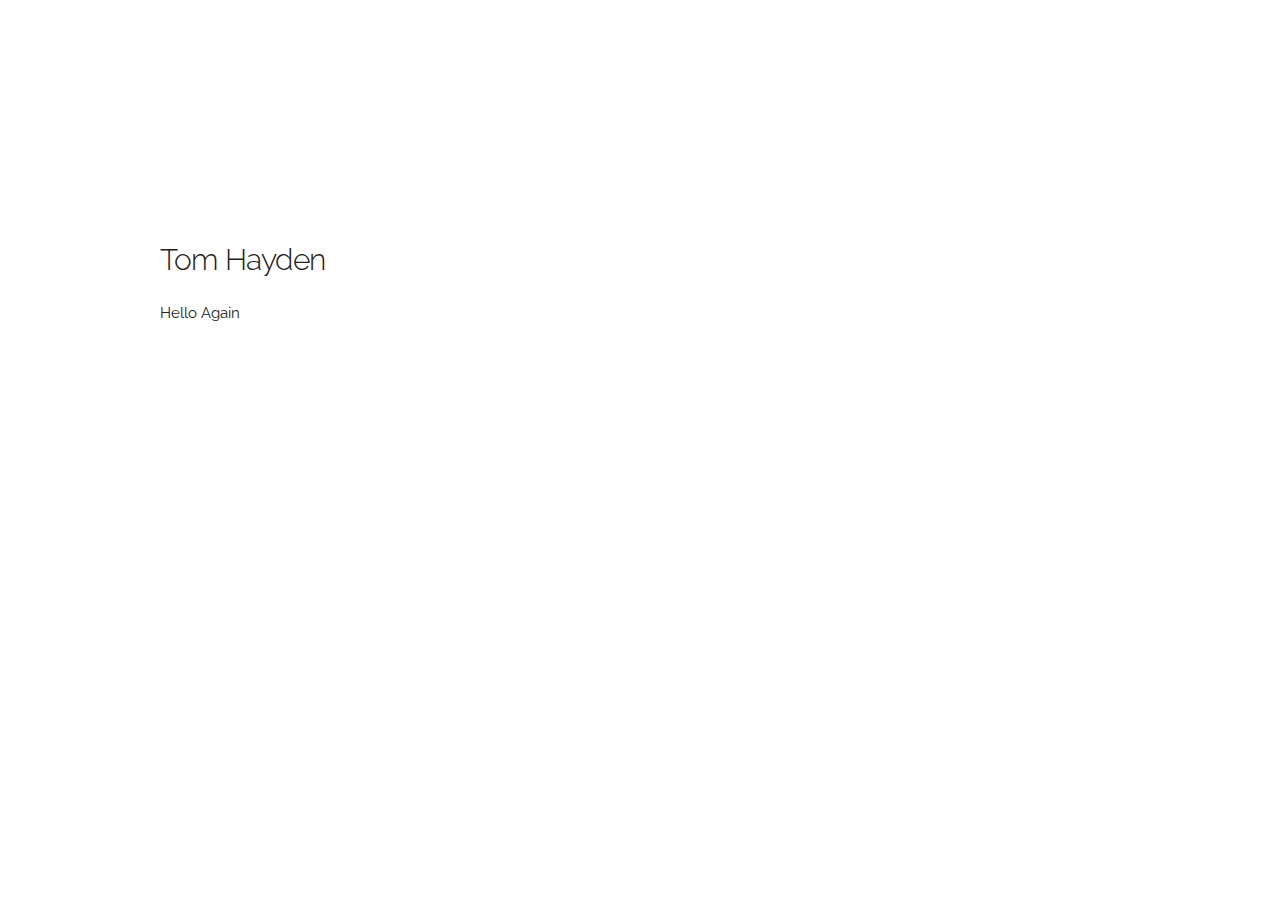
==== index.html @ d525469a "Used skeleton demo to test new features." ====
<!DOCTYPE html>
<html lang = "en">
    <head>
        <meta charset = "utf-8">
        <meta name="description" content="">
        <meta name="author" content="">
        <title>Tom Hayden</title>

        <meta name="viewport" content="width=device-width, initial-scale=1">

        <link href="//fonts.googleapis.com/css?family=Raleway:400,300,600" rel="stylesheet" type="text/css">

        <link rel="stylesheet" href="css/normalize.css">
        <link rel="stylesheet" href="css/skeleton.css">

    </head>

    <div class="container">
      <div class="row">
        <div class="one-half column" style="margin-top: 25%">
          <h4>Tom Hayden</h4>
          <p>Hello Again</p>
        </div>
      </div>
    </div>
</html>
---- css/skeleton.css ----
/*
* Skeleton V2.0.4
* Copyright 2014, Dave Gamache
* www.getskeleton.com
* Free to use under the MIT license.
* http://www.opensource.org/licenses/mit-license.php
* 12/29/2014
*/


/* Table of contents
––––––––––––––––––––––––––––––––––––––––––––––––––
- Grid
- Base Styles
- Typography
- Links
- Buttons
- Forms
- Lists
- Code
- Tables
- Spacing
- Utilities
- Clearing
- Media Queries
*/


/* Grid
–––––––––––––––––––––––––––––––––––––––––––––––––– */
.container {
  position: relative;
  width: 100%;
  max-width: 960px;
  margin: 0 auto;
  padding: 0 20px;
  box-sizing: border-box; }
.column,
.columns {
  width: 100%;
  float: left;
  box-sizing: border-box; }

/* For devices larger than 400px */
@media (min-width: 400px) {
  .container {
    width: 85%;
    padding: 0; }
}

/* For devices larger than 550px */
@media (min-width: 550px) {
  .container {
    width: 80%; }
  .column,
  .columns {
    margin-left: 4%; }
  .column:first-child,
  .columns:first-child {
    margin-left: 0; }

  .one.column,
  .one.columns                    { width: 4.66666666667%; }
  .two.columns                    { width: 13.3333333333%; }
  .three.columns                  { width: 22%;            }
  .four.columns                   { width: 30.6666666667%; }
  .five.columns                   { width: 39.3333333333%; }
  .six.columns                    { width: 48%;            }
  .seven.columns                  { width: 56.6666666667%; }
  .eight.columns                  { width: 65.3333333333%; }
  .nine.columns                   { width: 74.0%;          }
  .ten.columns                    { width: 82.6666666667%; }
  .eleven.columns                 { width: 91.3333333333%; }
  .twelve.columns                 { width: 100%; margin-left: 0; }

  .one-third.column               { width: 30.6666666667%; }
  .two-thirds.column              { width: 65.3333333333%; }

  .one-half.column                { width: 48%; }

  /* Offsets */
  .offset-by-one.column,
  .offset-by-one.columns          { margin-left: 8.66666666667%; }
  .offset-by-two.column,
  .offset-by-two.columns          { margin-left: 17.3333333333%; }
  .offset-by-three.column,
  .offset-by-three.columns        { margin-left: 26%;            }
  .offset-by-four.column,
  .offset-by-four.columns         { margin-left: 34.6666666667%; }
  .offset-by-five.column,
  .offset-by-five.columns         { margin-left: 43.3333333333%; }
  .offset-by-six.column,
  .offset-by-six.columns          { margin-left: 52%;            }
  .offset-by-seven.column,
  .offset-by-seven.columns        { margin-left: 60.6666666667%; }
  .offset-by-eight.column,
  .offset-by-eight.columns        { margin-left: 69.3333333333%; }
  .offset-by-nine.column,
  .offset-by-nine.columns         { margin-left: 78.0%;          }
  .offset-by-ten.column,
  .offset-by-ten.columns          { margin-left: 86.6666666667%; }
  .offset-by-eleven.column,
  .offset-by-eleven.columns       { margin-left: 95.3333333333%; }

  .offset-by-one-third.column,
  .offset-by-one-third.columns    { margin-left: 34.6666666667%; }
  .offset-by-two-thirds.column,
  .offset-by-two-thirds.columns   { margin-left: 69.3333333333%; }

  .offset-by-one-half.column,
  .offset-by-one-half.columns     { margin-left: 52%; }

}


/* Base Styles
–––––––––––––––––––––––––––––––––––––––––––––––––– */
/* NOTE
html is set to 62.5% so that all the REM measurements throughout Skeleton
are based on 10px sizing. So basically 1.5rem = 15px :) */
html {
  font-size: 62.5%; }
body {
  font-size: 1.5em; /* currently ems cause chrome bug misinterpreting rems on body element */
  line-height: 1.6;
  font-weight: 400;
  font-family: "Raleway", "HelveticaNeue", "Helvetica Neue", Helvetica, Arial, sans-serif;
  color: #222; }


/* Typography
–––––––––––––––––––––––––––––––––––––––––––––––––– */
h1, h2, h3, h4, h5, h6 {
  margin-top: 0;
  margin-bottom: 2rem;
  font-weight: 300; }
h1 { font-size: 4.0rem; line-height: 1.2;  letter-spacing: -.1rem;}
h2 { font-size: 3.6rem; line-height: 1.25; letter-spacing: -.1rem; }
h3 { font-size: 3.0rem; line-height: 1.3;  letter-spacing: -.1rem; }
h4 { font-size: 2.4rem; line-height: 1.35; letter-spacing: -.08rem; }
h5 { font-size: 1.8rem; line-height: 1.5;  letter-spacing: -.05rem; }
h6 { font-size: 1.5rem; line-height: 1.6;  letter-spacing: 0; }

/* Larger than phablet */
@media (min-width: 550px) {
  h1 { font-size: 5.0rem; }
  h2 { font-size: 4.2rem; }
  h3 { font-size: 3.6rem; }
  h4 { font-size: 3.0rem; }
  h5 { font-size: 2.4rem; }
  h6 { font-size: 1.5rem; }
}

p {
  margin-top: 0; }


/* Links
–––––––––––––––––––––––––––––––––––––––––––––––––– */
a {
  color: #1EAEDB; }
a:hover {
  color: #0FA0CE; }


/* Buttons
–––––––––––––––––––––––––––––––––––––––––––––––––– */
.button,
button,
input[type="submit"],
input[type="reset"],
input[type="button"] {
  display: inline-block;
  height: 38px;
  padding: 0 30px;
  color: #555;
  text-align: center;
  font-size: 11px;
  font-weight: 600;
  line-height: 38px;
  letter-spacing: .1rem;
  text-transform: uppercase;
  text-decoration: none;
  white-space: nowrap;
  background-color: transparent;
  border-radius: 4px;
  border: 1px solid #bbb;
  cursor: pointer;
  box-sizing: border-box; }
.button:hover,
button:hover,
input[type="submit"]:hover,
input[type="reset"]:hover,
input[type="button"]:hover,
.button:focus,
button:focus,
input[type="submit"]:focus,
input[type="reset"]:focus,
input[type="button"]:focus {
  color: #333;
  border-color: #888;
  outline: 0; }
.button.button-primary,
button.button-primary,
input[type="submit"].button-primary,
input[type="reset"].button-primary,
input[type="button"].button-primary {
  color: #FFF;
  background-color: #33C3F0;
  border-color: #33C3F0; }
.button.button-primary:hover,
button.button-primary:hover,
input[type="submit"].button-primary:hover,
input[type="reset"].button-primary:hover,
input[type="button"].button-primary:hover,
.button.button-primary:focus,
button.button-primary:focus,
input[type="submit"].button-primary:focus,
input[type="reset"].button-primary:focus,
input[type="button"].button-primary:focus {
  color: #FFF;
  background-color: #1EAEDB;
  border-color: #1EAEDB; }


/* Forms
–––––––––––––––––––––––––––––––––––––––––––––––––– */
input[type="email"],
input[type="number"],
input[type="search"],
input[type="text"],
input[type="tel"],
input[type="url"],
input[type="password"],
textarea,
select {
  height: 38px;
  padding: 6px 10px; /* The 6px vertically centers text on FF, ignored by Webkit */
  background-color: #fff;
  border: 1px solid #D1D1D1;
  border-radius: 4px;
  box-shadow: none;
  box-sizing: border-box; }
/* Removes awkward default styles on some inputs for iOS */
input[type="email"],
input[type="number"],
input[type="search"],
input[type="text"],
input[type="tel"],
input[type="url"],
input[type="password"],
textarea {
  -webkit-appearance: none;
     -moz-appearance: none;
          appearance: none; }
textarea {
  min-height: 65px;
  padding-top: 6px;
  padding-bottom: 6px; }
input[type="email"]:focus,
input[type="number"]:focus,
input[type="search"]:focus,
input[type="text"]:focus,
input[type="tel"]:focus,
input[type="url"]:focus,
input[type="password"]:focus,
textarea:focus,
select:focus {
  border: 1px solid #33C3F0;
  outline: 0; }
label,
legend {
  display: block;
  margin-bottom: .5rem;
  font-weight: 600; }
fieldset {
  padding: 0;
  border-width: 0; }
input[type="checkbox"],
input[type="radio"] {
  display: inline; }
label > .label-body {
  display: inline-block;
  margin-left: .5rem;
  font-weight: normal; }


/* Lists
–––––––––––––––––––––––––––––––––––––––––––––––––– */
ul {
  list-style: circle inside; }
ol {
  list-style: decimal inside; }
ol, ul {
  padding-left: 0;
  margin-top: 0; }
ul ul,
ul ol,
ol ol,
ol ul {
  margin: 1.5rem 0 1.5rem 3rem;
  font-size: 90%; }
li {
  margin-bottom: 1rem; }


/* Code
–––––––––––––––––––––––––––––––––––––––––––––––––– */
code {
  padding: .2rem .5rem;
  margin: 0 .2rem;
  font-size: 90%;
  white-space: nowrap;
  background: #F1F1F1;
  border: 1px solid #E1E1E1;
  border-radius: 4px; }
pre > code {
  display: block;
  padding: 1rem 1.5rem;
  white-space: pre; }


/* Tables
–––––––––––––––––––––––––––––––––––––––––––––––––– */
th,
td {
  padding: 12px 15px;
  text-align: left;
  border-bottom: 1px solid #E1E1E1; }
th:first-child,
td:first-child {
  padding-left: 0; }
th:last-child,
td:last-child {
  padding-right: 0; }


/* Spacing
–––––––––––––––––––––––––––––––––––––––––––––––––– */
button,
.button {
  margin-bottom: 1rem; }
input,
textarea,
select,
fieldset {
  margin-bottom: 1.5rem; }
pre,
blockquote,
dl,
figure,
table,
p,
ul,
ol,
form {
  margin-bottom: 2.5rem; }


/* Utilities
–––––––––––––––––––––––––––––––––––––––––––––––––– */
.u-full-width {
  width: 100%;
  box-sizing: border-box; }
.u-max-full-width {
  max-width: 100%;
  box-sizing: border-box; }
.u-pull-right {
  float: right; }
.u-pull-left {
  float: left; }


/* Misc
–––––––––––––––––––––––––––––––––––––––––––––––––– */
hr {
  margin-top: 3rem;
  margin-bottom: 3.5rem;
  border-width: 0;
  border-top: 1px solid #E1E1E1; }


/* Clearing
–––––––––––––––––––––––––––––––––––––––––––––––––– */

/* Self Clearing Goodness */
.container:after,
.row:after,
.u-cf {
  content: "";
  display: table;
  clear: both; }


/* Media Queries
–––––––––––––––––––––––––––––––––––––––––––––––––– */
/*
Note: The best way to structure the use of media queries is to create the queries
near the relevant code. For example, if you wanted to change the styles for buttons
on small devices, paste the mobile query code up in the buttons section and style it
there.
*/


/* Larger than mobile */
@media (min-width: 400px) {}

/* Larger than phablet (also point when grid becomes active) */
@media (min-width: 550px) {}

/* Larger than tablet */
@media (min-width: 750px) {}

/* Larger than desktop */
@media (min-width: 1000px) {}

/* Larger than Desktop HD */
@media (min-width: 1200px) {}
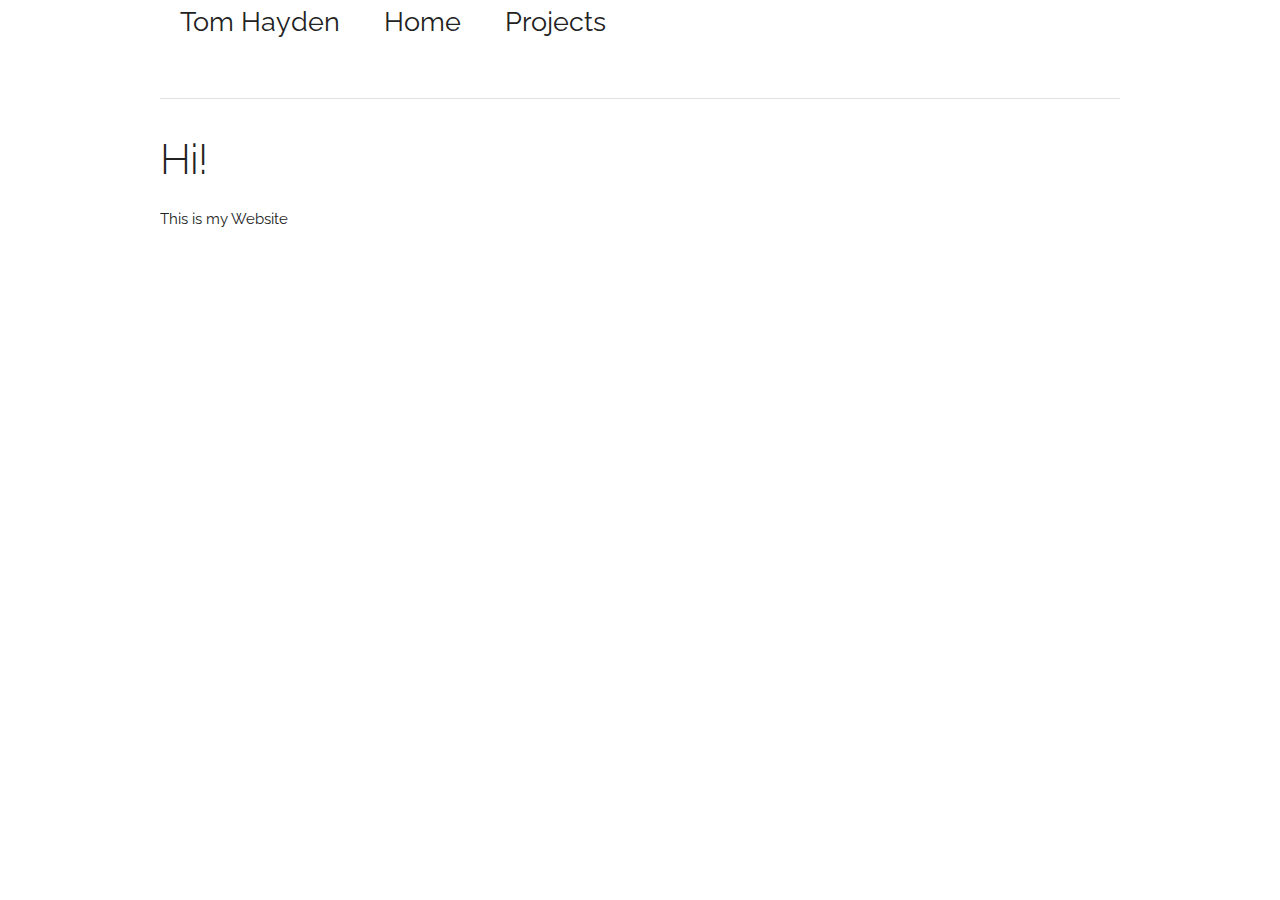
==== commit 4dafd156: "Added custom css file" ====
--- a/index.html
+++ b/index.html
@@ -12,15 +12,41 @@
 
         <link rel="stylesheet" href="css/normalize.css">
         <link rel="stylesheet" href="css/skeleton.css">
+        <link rel="stylesheet" href="css/custom.css">
 
     </head>
+    <body>
+
+    <div class="header container">
+      <div class="row">
+        <div class="twelve columns">
+          <nav>
+              <ul>
+                  <li>Tom Hayden</li>
+                  <li>Home</li>
+                  <li>Projects</li>
+              </ul>
+          </nav>
+        </div>
+      </div>
+      <hr>
+    </div>
 
     <div class="container">
-      <div class="row">
-        <div class="one-half column" style="margin-top: 25%">
-          <h4>Tom Hayden</h4>
-          <p>Hello Again</p>
+        <div class="row">
+            <div class="twelve columns">
+                <h2> Hi! </h2>
+
+                <div class="row">
+                    <div class="two-thirds column">
+                        <p>
+                            This is my Website
+                        </p>
+                    </div>
+                </div>
+            </div>
         </div>
-      </div>
     </div>
+
+</body>
 </html>
--- a/css/custom.css
+++ b/css/custom.css
@@ -0,0 +1,5 @@
+nav ul li {
+    display: inline;
+    margin: 0 20px;
+    font-size: 2.7rem;
+}
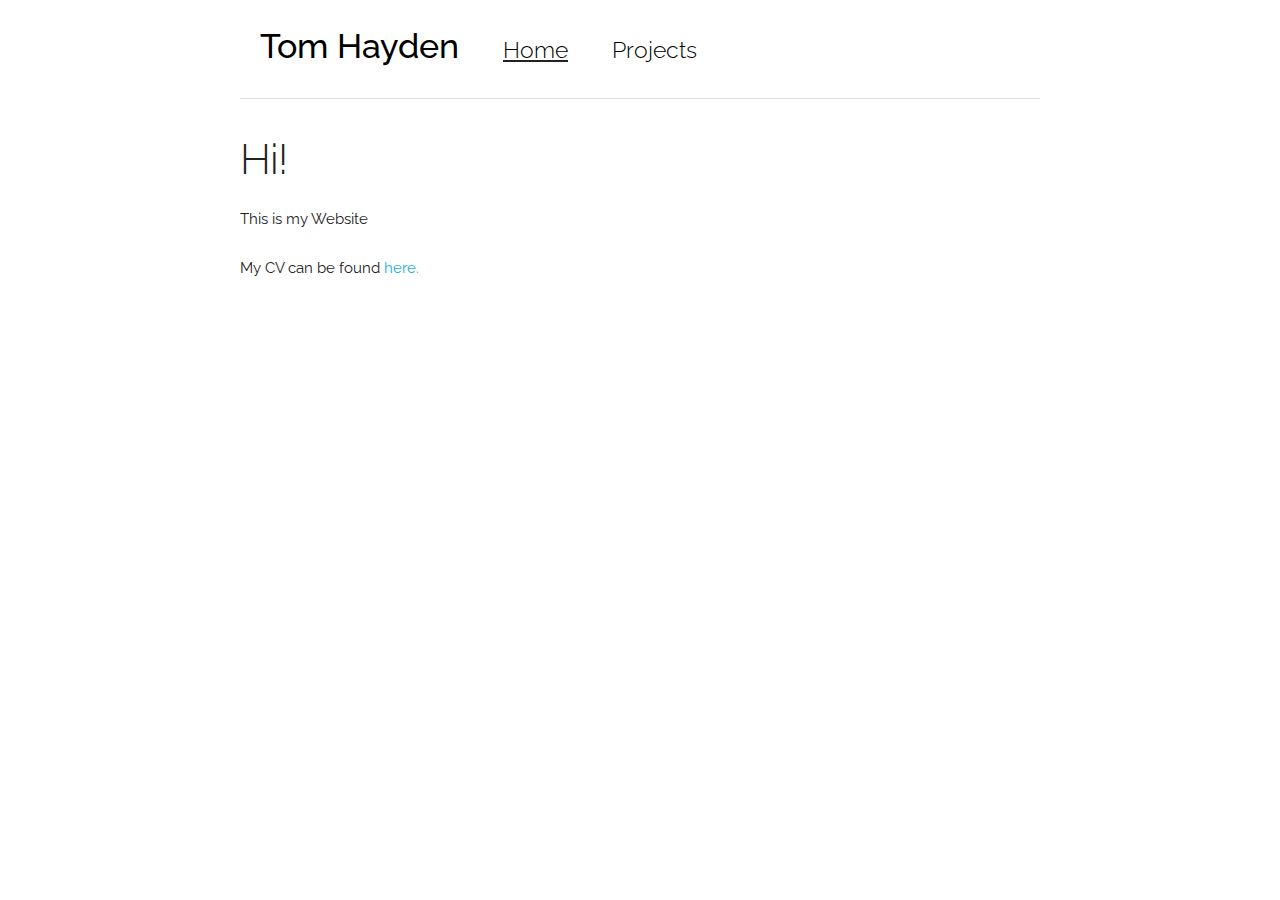
==== commit ece4690a: "fixed link to projects page" ====
--- a/index.html
+++ b/index.html
@@ -22,9 +22,9 @@
         <div class="twelve columns">
           <nav>
               <ul>
-                  <li>Tom Hayden</li>
-                  <li>Home</li>
-                  <li>Projects</li>
+                  <li class="myname"><a style="color : #000000;" href="/index.html">Tom Hayden</a></li>
+                  <li class="selectedpage navtitles"><a style="color : #000000;" href="/index.html">Home</a></li>
+                  <li class="navtitles"><a style="color : #000000;" href="/projects.html">Projects</a></li>
               </ul>
           </nav>
         </div>
@@ -44,6 +44,9 @@
                         </p>
                     </div>
                 </div>
+                <p>
+                    My CV can be found <a href="ThomasHaydenCV.pdf" download>here.
+                </p>
             </div>
         </div>
     </div>
--- a/css/custom.css
+++ b/css/custom.css
@@ -1,5 +1,37 @@
+
+.container {
+    max-width: 800px;
+}
+
+nav {
+    margin: 19px 0 0 0;
+    padding: 0px;
+}
+
 nav ul li {
     display: inline;
-    margin: 0 20px;
+    margin: 40px 20px;
     font-size: 2.7rem;
 }
+
+.header hr {
+    margin-top: 0rem;
+}
+
+.myname {
+    font-weight: 500;
+    font-size: 3.4rem;
+}
+
+.navtitles {
+    font-weight: 300;
+    font-size: 2.3rem;
+}
+
+.selectedpage {
+    text-decoration: underline;
+}
+
+a {
+    text-decoration: none;
+}
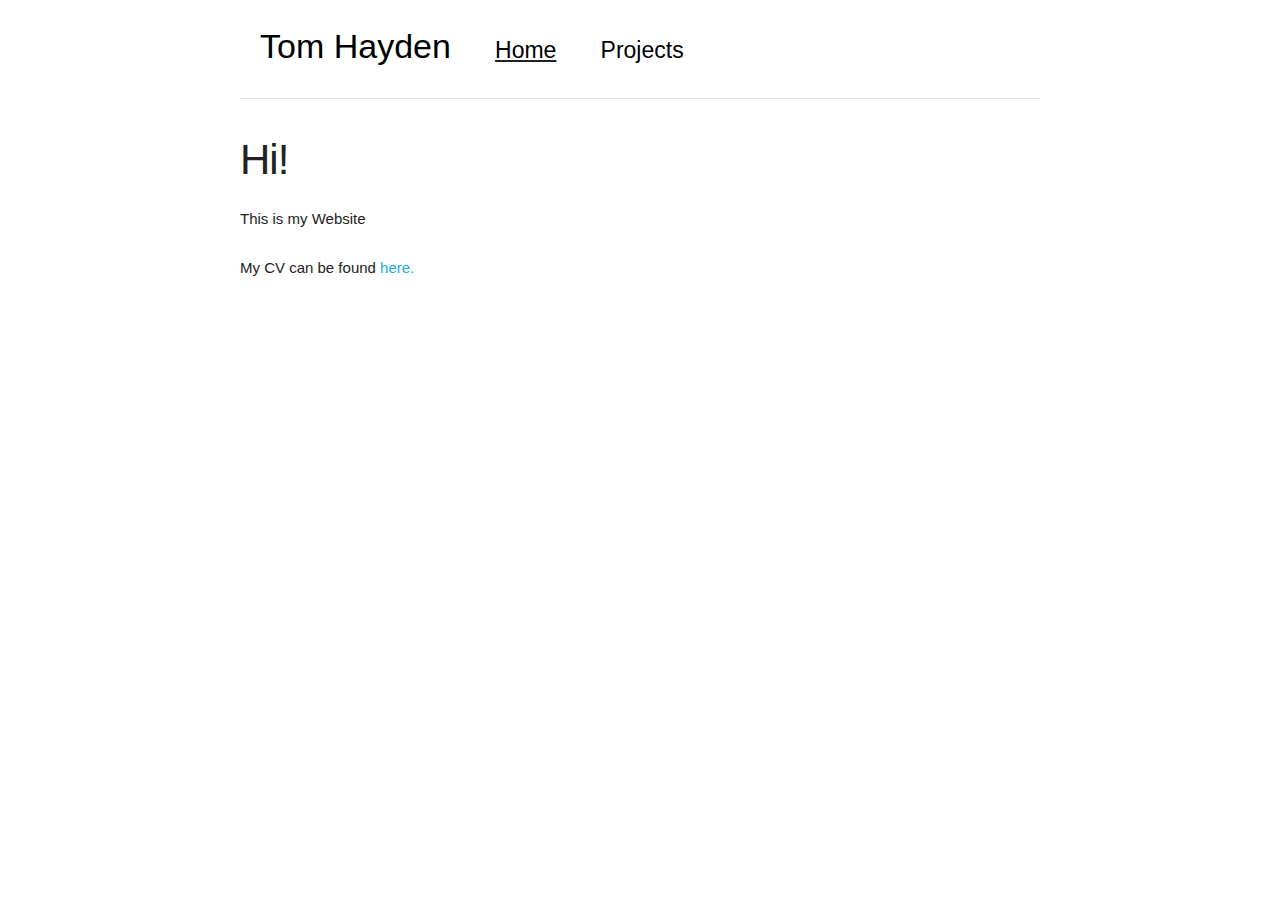
==== commit 284ab626: "Changed font and fixed some indent issues withen the html files" ====
--- a/index.html
+++ b/index.html
@@ -8,8 +8,6 @@
 
         <meta name="viewport" content="width=device-width, initial-scale=1">
 
-        <link href="//fonts.googleapis.com/css?family=Raleway:400,300,600" rel="stylesheet" type="text/css">
-
         <link rel="stylesheet" href="css/normalize.css">
         <link rel="stylesheet" href="css/skeleton.css">
         <link rel="stylesheet" href="css/custom.css">
@@ -17,39 +15,38 @@
     </head>
     <body>
 
-    <div class="header container">
-      <div class="row">
-        <div class="twelve columns">
-          <nav>
-              <ul>
-                  <li class="myname"><a style="color : #000000;" href="/index.html">Tom Hayden</a></li>
-                  <li class="selectedpage navtitles"><a style="color : #000000;" href="/index.html">Home</a></li>
-                  <li class="navtitles"><a style="color : #000000;" href="/projects.html">Projects</a></li>
-              </ul>
-          </nav>
+        <div class="header container">
+          <div class="row">
+            <div class="twelve columns">
+              <nav>
+                  <ul>
+                      <li class="myname"><a style="color : #000000;" href="/index.html">Tom Hayden</a></li>
+                      <li class="selectedpage navtitles"><a style="color : #000000;" href="/index.html">Home</a></li>
+                      <li class="navtitles"><a style="color : #000000;" href="/projects.html">Projects</a></li>
+                  </ul>
+              </nav>
+            </div>
+          </div>
+          <hr>
         </div>
-      </div>
-      <hr>
-    </div>
 
-    <div class="container">
-        <div class="row">
-            <div class="twelve columns">
-                <h2> Hi! </h2>
+        <div class="container">
+            <div class="row">
+                <div class="twelve columns">
+                    <h2> Hi! </h2>
 
-                <div class="row">
-                    <div class="two-thirds column">
-                        <p>
-                            This is my Website
-                        </p>
+                    <div class="row">
+                        <div class="two-thirds column">
+                            <p>
+                                This is my Website
+                            </p>
+                        </div>
                     </div>
+                    <p>
+                        My CV can be found <a href="ThomasHaydenCV.pdf" download>here.
+                    </p>
                 </div>
-                <p>
-                    My CV can be found <a href="ThomasHaydenCV.pdf" download>here.
-                </p>
             </div>
         </div>
-    </div>
-
-</body>
+    </body>
 </html>
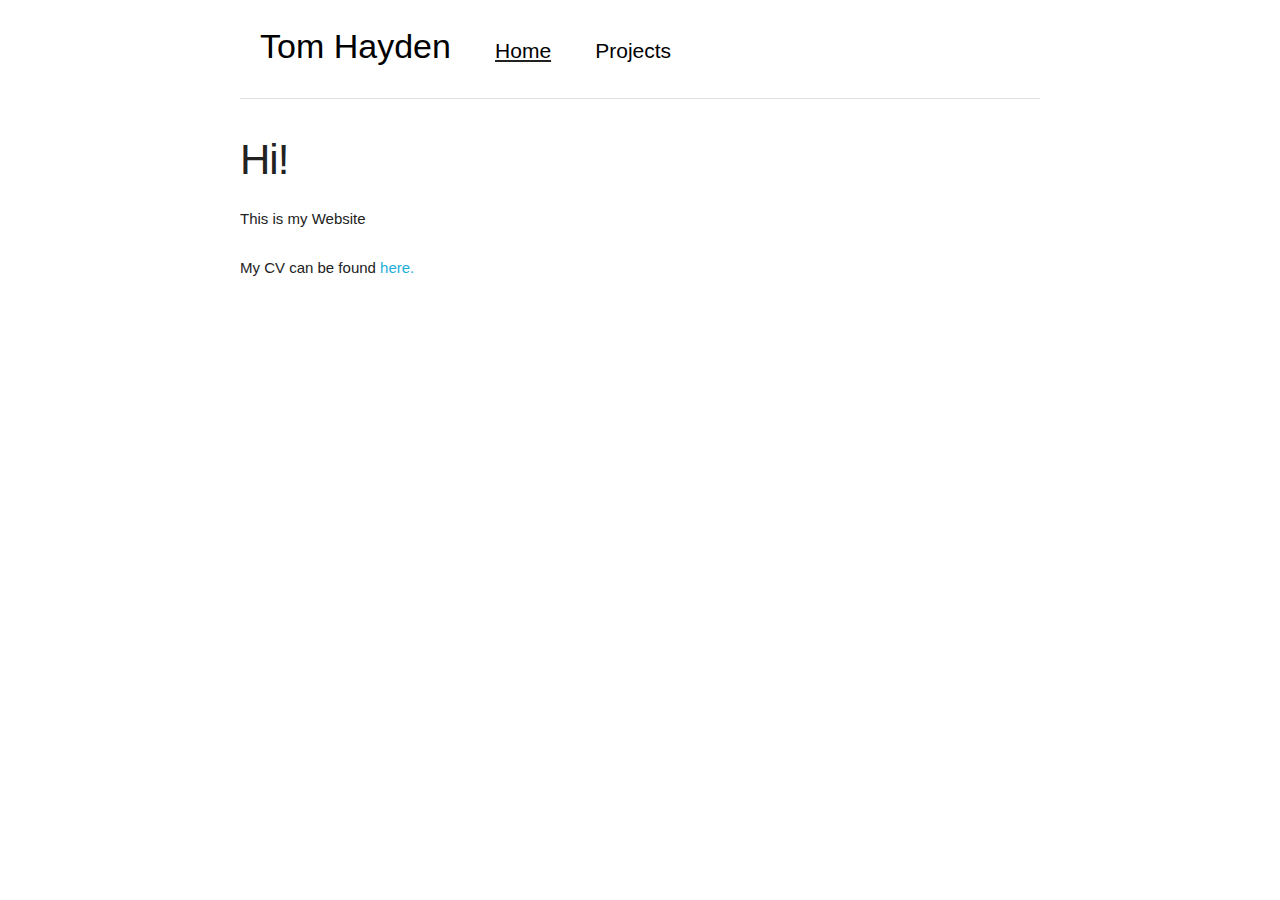
==== commit d1366955: "Changed default font to Helvetica." ====
--- a/index.html
+++ b/index.html
@@ -5,7 +5,6 @@
         <meta name="description" content="">
         <meta name="author" content="">
         <title>Tom Hayden</title>
-
         <meta name="viewport" content="width=device-width, initial-scale=1">
 
         <link rel="stylesheet" href="css/normalize.css">
--- a/css/custom.css
+++ b/css/custom.css
@@ -24,8 +24,8 @@
 }
 
 .navtitles {
-    font-weight: 300;
-    font-size: 2.3rem;
+    font-weight: 100;
+    font-size: 2.1rem;
 }
 
 .selectedpage {
@@ -35,3 +35,16 @@
 a {
     text-decoration: none;
 }
+
+nav a:hover {
+    text-decoration: underline;
+}
+
+.myname a:hover, .myname a:link, .myname a:visited, .myname a:active, .myname a{
+    text-decoration: none;
+    color: #333;
+}
+
+body {
+    font-family: 'Helvetica', 'Arial', sans-serif;
+}
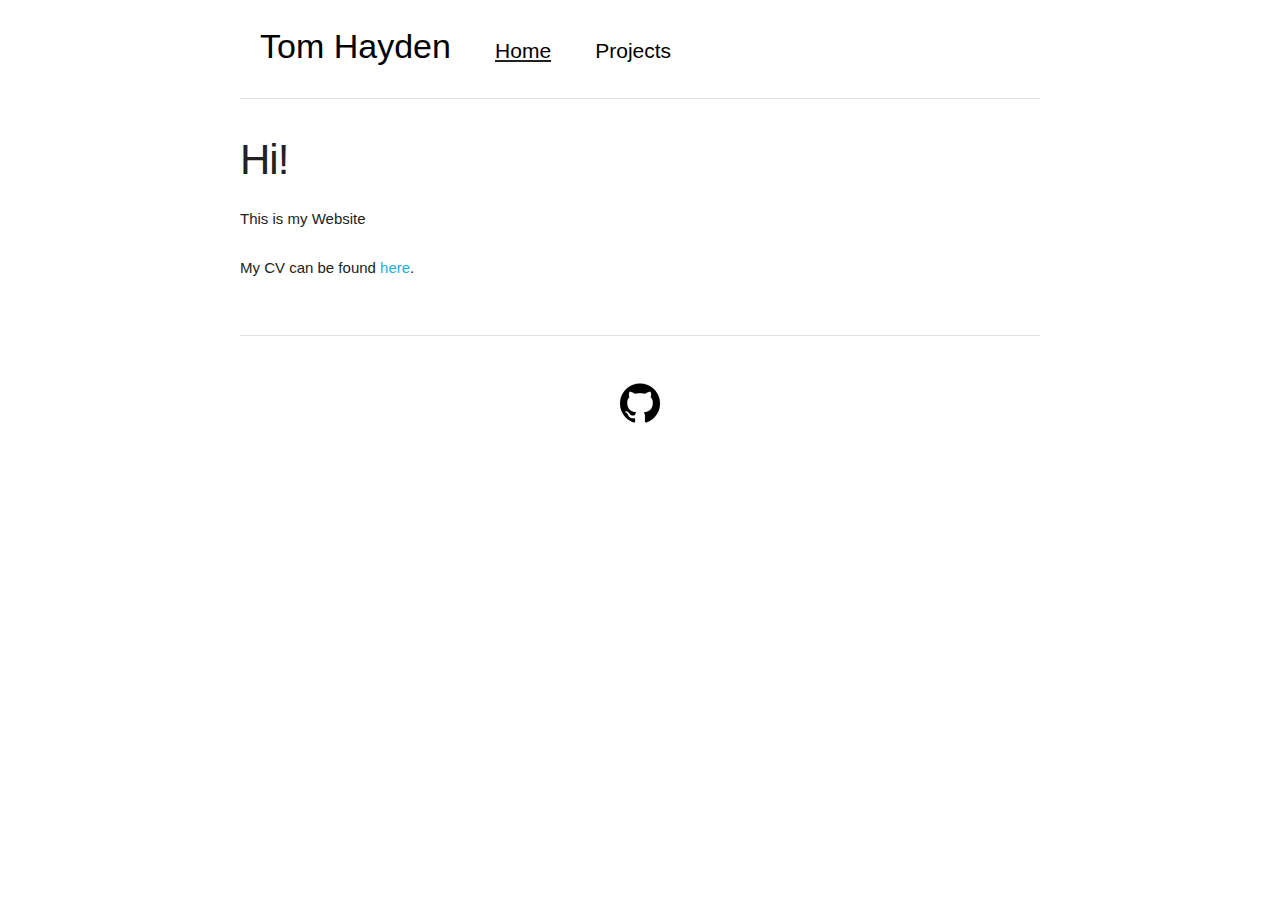
==== commit 5ffad632: "Added 3yp to report with discription, image and link to report." ====
--- a/index.html
+++ b/index.html
@@ -42,10 +42,20 @@
                         </div>
                     </div>
                     <p>
-                        My CV can be found <a href="ThomasHaydenCV.pdf" download>here.
+                        My CV can be found <a href="Files/ThomasHaydenCV.pdf" download>here</a>.
                     </p>
                 </div>
             </div>
         </div>
+
+        <div class="container">
+            <div class="footer">
+                <hr>
+                <ul>
+                    <li><a href="https://github.com/Tom-hayden">  <img src="Images/github.png" alt="github"> </a></li>
+                </ul>
+            </div>
+        </div>
+        
     </body>
 </html>
--- a/css/custom.css
+++ b/css/custom.css
@@ -48,3 +48,13 @@
 body {
     font-family: 'Helvetica', 'Arial', sans-serif;
 }
+
+.footer {
+    margin: auto;
+    text-align: center;
+}
+
+.footer ul li {
+    list-style: none;
+    display: inline-block;
+}
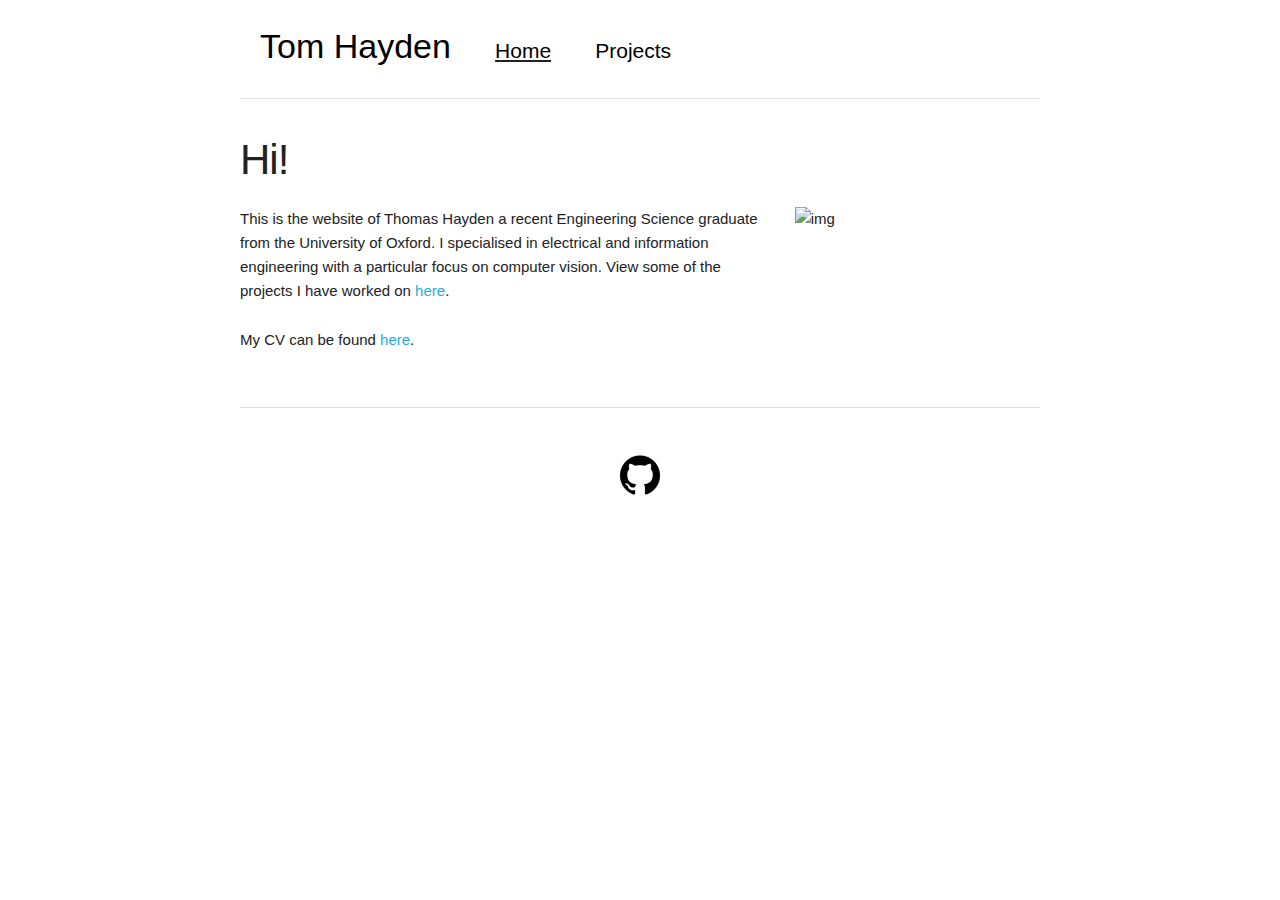
==== commit bb93d47d: "Added profile picture + added a little information on me." ====
--- a/index.html
+++ b/index.html
@@ -34,16 +34,22 @@
                 <div class="twelve columns">
                     <h2> Hi! </h2>
 
-                    <div class="row">
-                        <div class="two-thirds column">
-                            <p>
-                                This is my Website
-                            </p>
+                        <div class ="row">
+                            <div class="two-thirds column">
+                                <p>
+                                    This is the website of Thomas Hayden a recent Engineering Science graduate from the University of Oxford. I specialised in electrical and information engineering with a particular focus on computer vision. View some of the projects I have worked on <a href="https://tom-hayden.github.io/projects.html">here</a>.
+                                </p>
+                                <p>
+                                    My CV can be found <a href="Files/ThomasHaydenCV.pdf" download>here</a>.
+                                </p>
+
+
+                            </div>
+
+                            <div class="one-third column">
+                                <img src="Images/profile.jpg" alt="img" style='width: 100%; object-fit: contain'>
+                            </div>
                         </div>
-                    </div>
-                    <p>
-                        My CV can be found <a href="Files/ThomasHaydenCV.pdf" download>here</a>.
-                    </p>
                 </div>
             </div>
         </div>
@@ -56,6 +62,6 @@
                 </ul>
             </div>
         </div>
-        
+
     </body>
 </html>
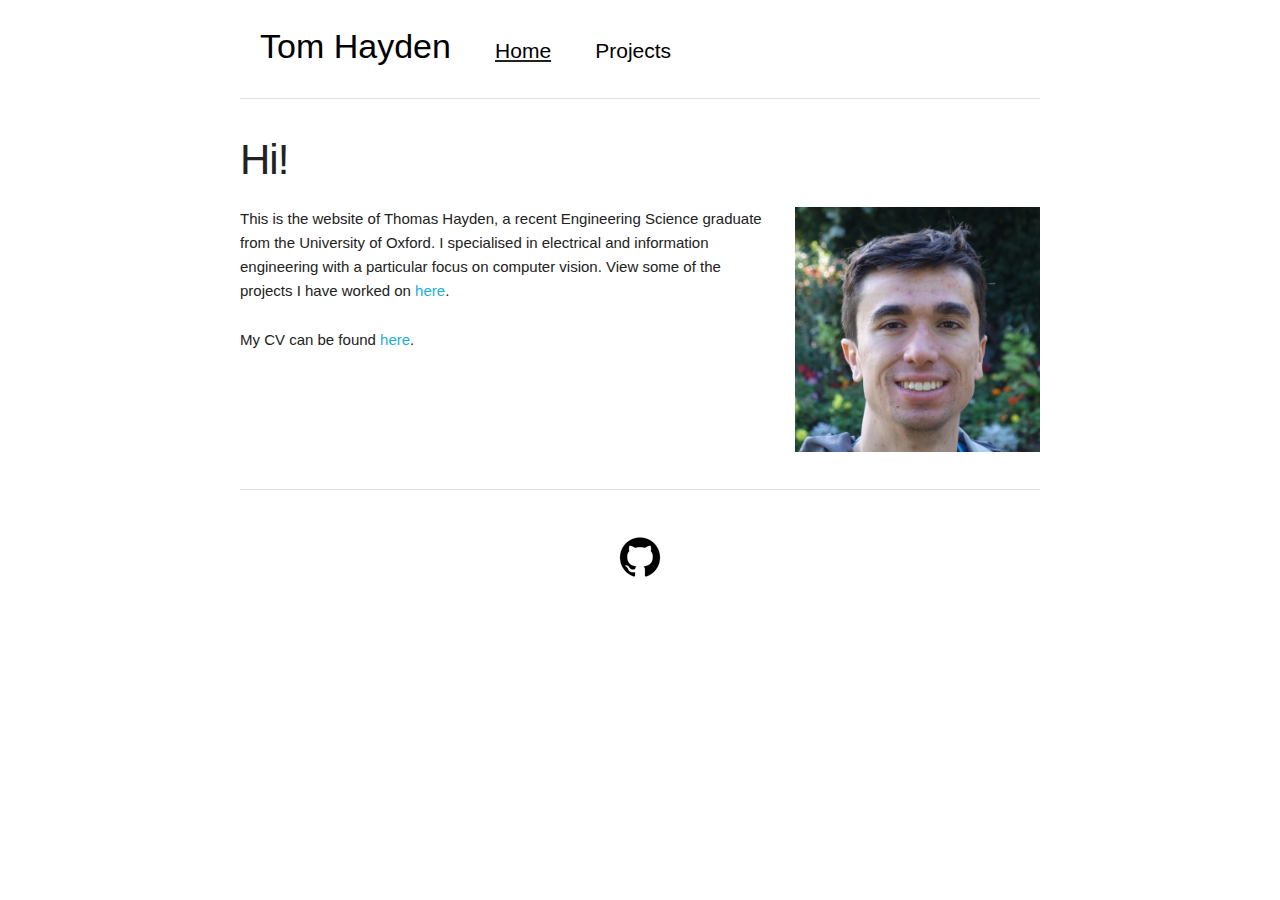
==== commit 995b12af: "minor grammar improvements" ====
--- a/index.html
+++ b/index.html
@@ -37,7 +37,7 @@
                         <div class ="row">
                             <div class="two-thirds column">
                                 <p>
-                                    This is the website of Thomas Hayden a recent Engineering Science graduate from the University of Oxford. I specialised in electrical and information engineering with a particular focus on computer vision. View some of the projects I have worked on <a href="https://tom-hayden.github.io/projects.html">here</a>.
+                                    This is the website of Thomas Hayden, a recent Engineering Science graduate from the University of Oxford. I specialised in electrical and information engineering with a particular focus on computer vision. View some of the projects I have worked on <a href="https://tom-hayden.github.io/projects.html">here</a>.
                                 </p>
                                 <p>
                                     My CV can be found <a href="Files/ThomasHaydenCV.pdf" download>here</a>.
